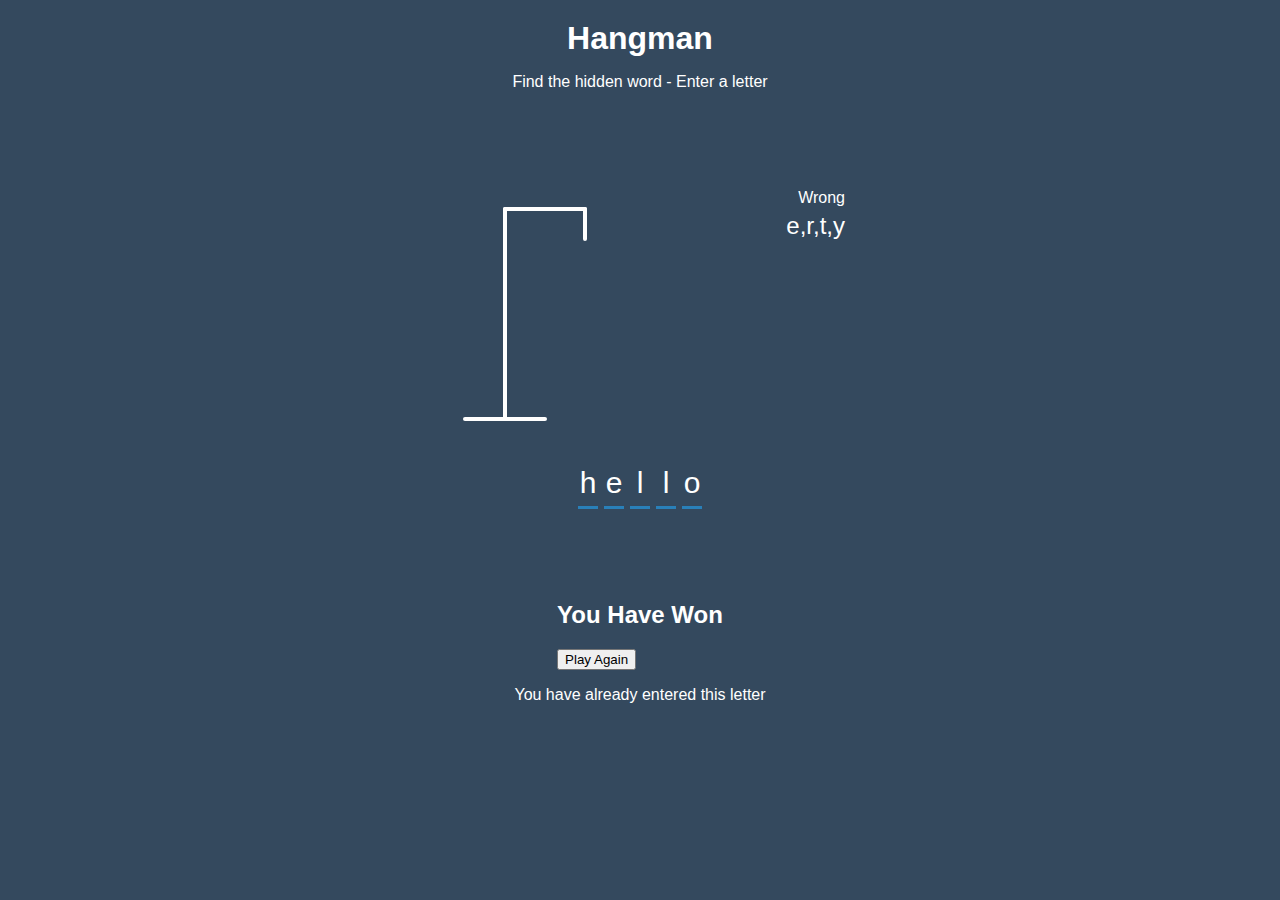
==== 7.hangman-game/index.html @ 5f88bb3e "Add: hangman-game" ====
<!DOCTYPE html>
<html lang="en">

<head>
    <meta charset="UTF-8">
    <meta name="viewport" content="width=device-width, initial-scale=1.0">
    <link rel="stylesheet" href="style.css">
    <title>Hangman</title>
</head>

<body>
    <h1>Hangman</h1>
    <p>Find the hidden word - Enter a letter</p>
    <div class="game-container">
        <svg height="250" width="200" class="figure-container">
            <!-- Rod -->
            <line x1="60" y1="20" x2="140" y2="20" />
            <line x1="140" y1="20" x2="140" y2="50" />
            <line x1="60" y1="20" x2="60" y2="230" />
            <line x1="20" y1="230" x2="100" y2="230" />

            <!-- Head -->
            <circle cx="140" cy="70" r="20" class="figure-part" />
            <!-- Body -->
            <line x1="140" y1="90" x2="140" y2="150" class="figure-part" />
            <!-- Arms -->
            <line x1="140" y1="120" x2="120" y2="100" class="figure-part" />
            <line x1="140" y1="120" x2="160" y2="100" class="figure-part" />
            <!-- Legs -->
            <line x1="140" y1="150" x2="120" y2="180" class="figure-part" />
            <line x1="140" y1="150" x2="160" y2="180" class="figure-part" />
        </svg>
        <div class="wrong-letters-container">
            <div id="wrong-letters">
                <p>Wrong</p>
                <span>e,r,t,y</span>
            </div>
        </div>
        <div class="word" id="word">
            <div class="letter">h</div>
            <div class="letter">e</div>
            <div class="letter">l</div>
            <div class="letter">l</div>
            <div class="letter">o</div>
        </div>
    </div>
    <!-- Container for final message -->
    <div class="popup-container" id="popup-container">
        <div class="popup">
            <h2 id="final-message">You Have Won</h2>
            <button id="play-button">Play Again</button>
        </div>
    </div>
    <!-- Notification -->
    <div class="notification-container" id="notification-container">
        <p>You have already entered this letter</p>
    </div>
</body>

</html>
---- 7.hangman-game/style.css ----
* {
    box-sizing: border-box;

}

body {
    background-color: #34495e;
    color: #fff;
    font-family: Arial, Helvetica, sans-serif;
    display: flex;
    flex-direction: column;
    align-items:center;
    height: 80vh;
    margin: 0;
    overflow: hidden;
}

h1 {
    margin: 20px 0 0;
}

.game-container {
    padding: 20px 30px;
    position: relative;
    margin: auto;
    height: 350px;
    width: 450px;

}
.figure-container {
    fill: transparent;
    stroke: #fff;
    stroke-width: 4px;
    stroke-linecap: round;
}

.figure-part {
    display: none;
}

.wrong-letters-container {
    position: absolute;
    top: 20px;
    right: 20px;
    display: flex;
    flex-direction: column;
    text-align: right;
}

.wrong-letters-container p {
    margin: 0 0 5px;
}

.wrong-letters-container span {
    font-size: 24px;
}

.word {
    display: flex;
    position: absolute;
    bottom: 10px;
    left: 50%;
    transform: translateX(-50%);
}

.letter {
    border-bottom: 3px solid #2980b9;
    display: inline-flex;
    font-size: 30px;
    align-items: center;
    justify-content: center;
    margin: 0 3px;
    height: 50px;
    width: 20px;
}
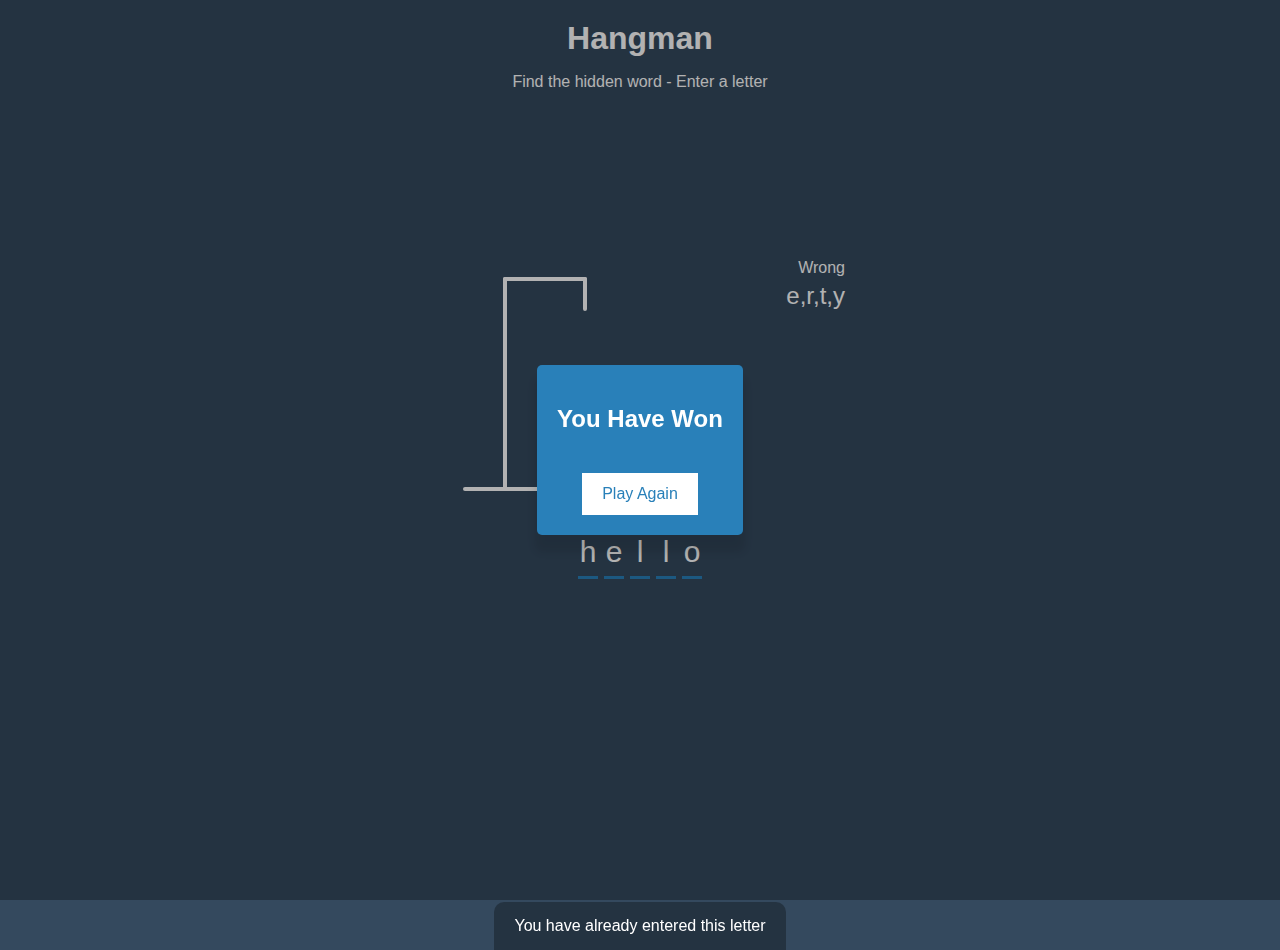
==== commit ae8839ff: "Fix: hangman-game popup css 추가" ====
--- a/7.hangman-game/index.html
+++ b/7.hangman-game/index.html
@@ -52,7 +52,7 @@
         </div>
     </div>
     <!-- Notification -->
-    <div class="notification-container" id="notification-container">
+    <div class="notification-container show" id="notification-container">
         <p>You have already entered this letter</p>
     </div>
 </body>
--- a/7.hangman-game/style.css
+++ b/7.hangman-game/style.css
@@ -72,4 +72,60 @@
     margin: 0 3px;
     height: 50px;
     width: 20px;
+}
+
+.popup-container {
+    background-color: rgba(0,0,0,0.3);
+    position: fixed;
+    top: 0;
+    bottom: 0;
+    left: 0;
+    right: 0;
+    display: flex;
+    /* display: none; */
+    align-items: center;
+    justify-content: center;
+}
+
+.popup {
+    background: #2980b9;
+    border-radius: 5px;
+    box-shadow: 0 15px 10px 3px rgba(0, 0, 0, 0.1);
+    padding: 20px;
+    text-align: center;
+}
+
+.popup button {
+    cursor: pointer;
+    background-color: #fff;
+    color: #2980b9;
+    border: 0;
+    margin-top: 20px;
+    padding: 12px 20px;
+    font-size: 16px;
+}
+
+.popup button:active {
+    transform: scale(0.98);
+}
+
+.popup button:focus {
+    outline: 0;
+}
+
+.notification-container {
+    background-color: rgba(0, 0, 0, 0.3);
+    border-radius: 10px 10px 0 0;
+    padding: 15px 20px;
+    position: absolute;
+    bottom: -50px;
+    transition: transform 0.3s ease-in-out;
+}
+
+.notification-container p {
+    margin: 0;
+}
+
+.notification-container .show {
+    transform: translateY(-50px);
 }